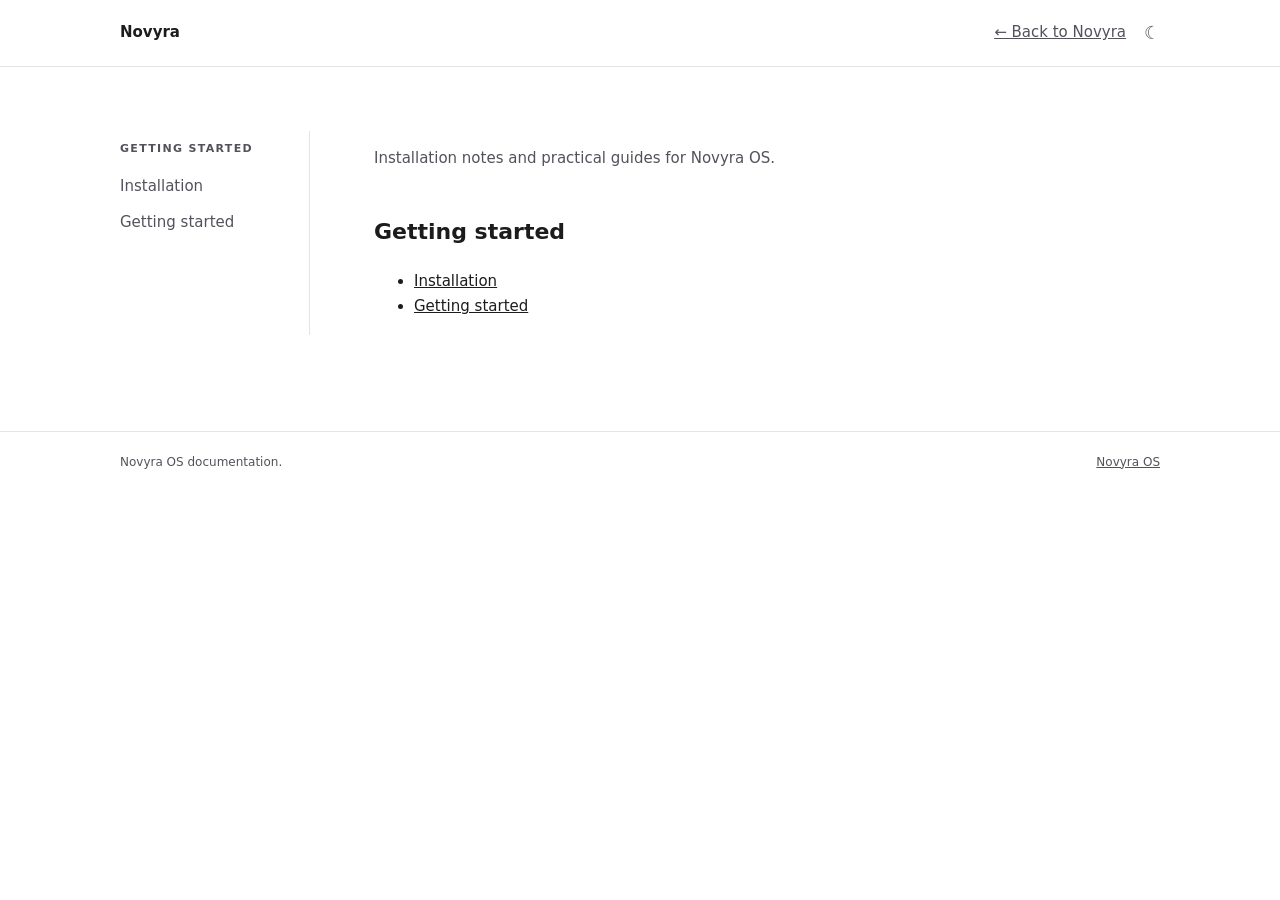
==== docs/wiki/index.html @ eda6849e "make website, wiki" ====
<!DOCTYPE html>
<html lang="en">
<head>
<meta charset="utf-8">
<meta name="viewport" content="width=device-width, initial-scale=1.0">
<title>Wiki home · Novyra Wiki</title>

<link rel="stylesheet" href="../wiki.css">
<link rel="icon" href="../primary-dark-logo.ico" media="(prefers-color-scheme: dark)">
<link rel="icon" href="../primary-light-logo.ico" media="(prefers-color-scheme: light)">
<script>
  const theme = localStorage.getItem('novyra-theme');
  if (theme === 'light' || (!theme && matchMedia('(prefers-color-scheme: light)').matches)) document.documentElement.classList.add('light');
</script>
</head>
<body>
<header class="wiki-topbar">
  <div class="wiki-topbar-inner">
    <a class="wiki-brand" href="index.html">Novyra<span style="color:var(--bg-color)"> · Wiki</span></a>
    <div class="wiki-actions">
      <a class="wiki-back" href="https://CStaks.github.io/novyra/">← Back to Novyra</a>
      <button class="wiki-theme-toggle" type="button" aria-label="Switch to light theme">☼</button>
    </div>
  </div>
</header>
<div class="wiki-layout">
  <nav class="wiki-nav" aria-label="Wiki pages">
<h2>Getting started</h2>
<ul>
<li><a href="installation.html">Installation</a></li>
<li><a href="getting-started.html">Getting started</a></li>
</ul>
  </nav>
  <main class="wiki-content">
<p>Installation notes and practical guides for Novyra OS.</p>
<h2>Getting started</h2>
<ul>
  <li><a href="installation.html">Installation</a></li>
  <li><a href="getting-started.html">Getting started</a></li>
</ul>

  </main>
</div>
<footer class="wiki-footer">
  <div class="wiki-footer-inner">
    <span>Novyra OS documentation.</span>
    <span><a href="https://CStaks.github.io/novyra/">Novyra OS</a></span>
  </div>
</footer>
<script>
  const root = document.documentElement;
  const toggle = document.querySelector('.wiki-theme-toggle');
  function updateTheme() {
    const light = root.classList.contains('light');
    toggle.textContent = light ? '☾' : '☼';
    toggle.setAttribute('aria-label', light ? 'Switch to dark theme' : 'Switch to light theme');
  }
  toggle.addEventListener('click', () => {
    root.classList.toggle('light');
    localStorage.setItem('novyra-theme', root.classList.contains('light') ? 'light' : 'dark');
    updateTheme();
  });
  updateTheme();
</script>
</body>
</html>
---- docs/wiki.css ----
:root {
  color-scheme: dark;
  --bg-color: #1C1C1C;
  --surface-color: #2A2A2A;
  --text-color: #FFFFFF;
  --muted-color: #A1A1AA;
  --border-color: #3F3F46;
}

:root.light {
  color-scheme: light;
  --bg-color: #FFFFFF;
  --surface-color: #F4F4F5;
  --text-color: #1C1C1C;
  --muted-color: #52525B;
  --border-color: #E4E4E7;
}

* { box-sizing: border-box; }
body { margin: 0; background: var(--bg-color); color: var(--text-color); font: 15px/1.7 system-ui, sans-serif; }
a { color: inherit; }
.wiki-topbar { border-bottom: 1px solid var(--border-color); padding: 20px 24px; }
.wiki-topbar-inner, .wiki-layout, .wiki-footer-inner { width: min(1040px, calc(100% - 32px)); margin: auto; }
.wiki-topbar-inner, .wiki-footer-inner { display: flex; justify-content: space-between; gap: 20px; }
.wiki-brand { font-weight: 700; text-decoration: none; }
.wiki-back, .wiki-footer { color: var(--muted-color); }
.wiki-actions { display: flex; align-items: center; gap: 18px; }
.wiki-theme-toggle { border: 0; background: transparent; color: var(--muted-color); cursor: pointer; font-size: 18px; padding: 0; }
.wiki-theme-toggle:hover { color: var(--text-color); }
.wiki-layout { display: grid; grid-template-columns: 190px 1fr; gap: 64px; padding: 64px 0 96px; }
.wiki-nav { border-right: 1px solid var(--border-color); }
.wiki-nav h2 { color: var(--muted-color); font-size: 11px; letter-spacing: .12em; text-transform: uppercase; }
.wiki-nav ul { list-style: none; margin: 16px 0; padding: 0; }
.wiki-nav li { margin: 10px 0; }
.wiki-nav a { color: var(--muted-color); text-decoration: none; }
.wiki-nav a:hover, .wiki-nav a.active { color: var(--text-color); }
.wiki-content { max-width: 680px; }
.wiki-content h1 { margin: 0 0 28px; font-size: clamp(36px, 6vw, 60px); line-height: 1.05; letter-spacing: -.06em; }
.wiki-content h2 { margin-top: 42px; font-size: 22px; }
.wiki-content p { color: var(--muted-color); }
.wiki-content code, .wiki-content pre { background: var(--surface-color); border: 1px solid var(--border-color); border-radius: 6px; }
.wiki-content code { padding: 2px 5px; }
.wiki-content pre { padding: 16px; overflow: auto; color: var(--text-color); }
.wiki-footer { border-top: 1px solid var(--border-color); padding: 20px 0 30px; font-size: 12px; }
@media (max-width: 680px) { .wiki-layout { display: block; padding-top: 40px; } .wiki-nav { border: 0; border-bottom: 1px solid var(--border-color); padding-bottom: 20px; margin-bottom: 44px; } .wiki-nav ul { display: flex; flex-wrap: wrap; gap: 14px; margin-bottom: 0; } .wiki-nav li { margin: 0; } }
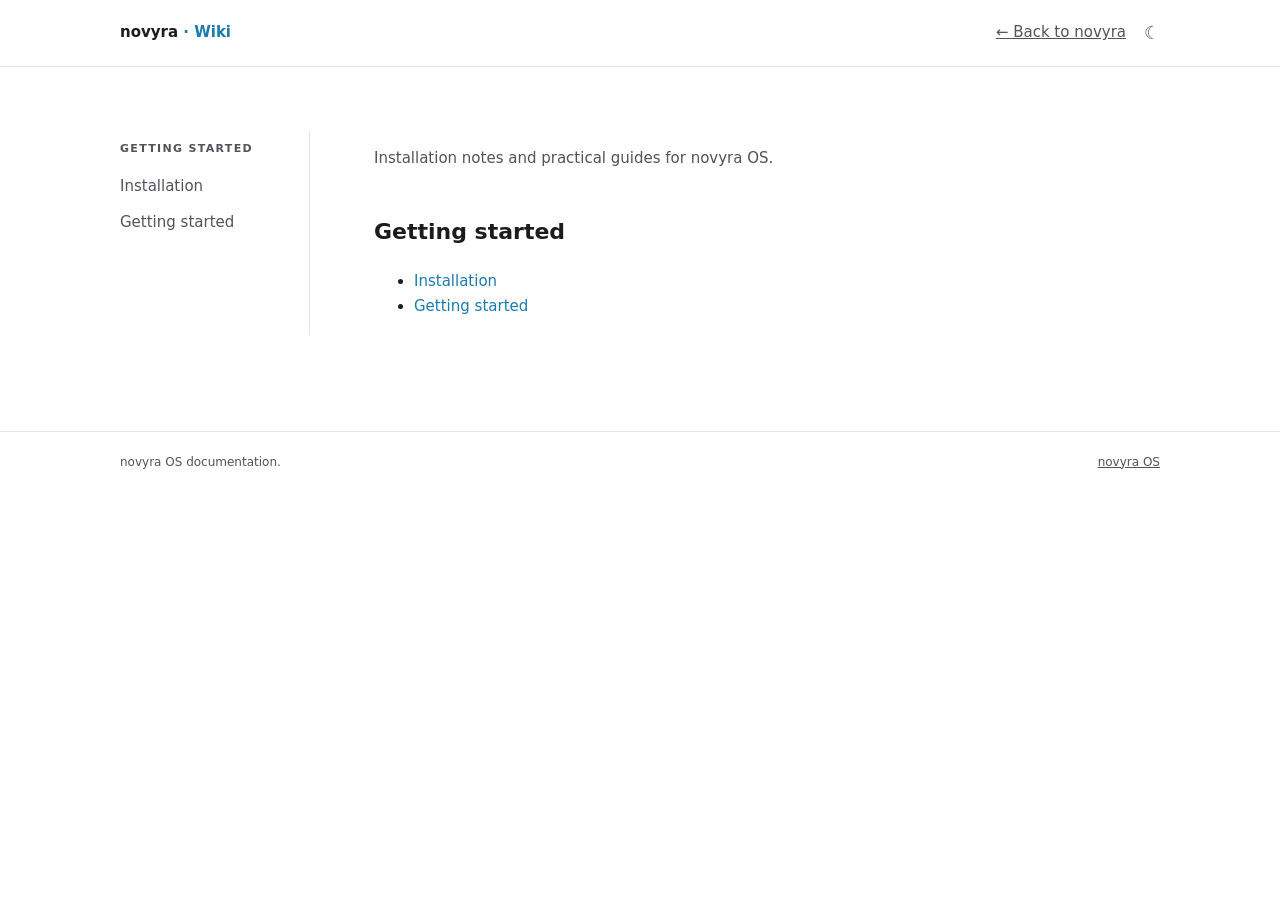
==== commit 2cd30974: "Rebrand docs to lowercase 'novyra' and rework wiki builder Rewrote scripts/build-wiki.py as a depend" ====
--- a/docs/wiki/index.html
+++ b/docs/wiki/index.html
@@ -3,8 +3,7 @@
 <head>
 <meta charset="utf-8">
 <meta name="viewport" content="width=device-width, initial-scale=1.0">
-<title>Wiki home · Novyra Wiki</title>
-
+<title>Wiki home · novyra Wiki</title>
 <link rel="stylesheet" href="../wiki.css">
 <link rel="icon" href="../primary-dark-logo.ico" media="(prefers-color-scheme: dark)">
 <link rel="icon" href="../primary-light-logo.ico" media="(prefers-color-scheme: light)">
@@ -16,9 +15,9 @@
 <body>
 <header class="wiki-topbar">
   <div class="wiki-topbar-inner">
-    <a class="wiki-brand" href="index.html">Novyra<span style="color:var(--bg-color)"> · Wiki</span></a>
+    <a class="wiki-brand" href="index.html">novyra<span class="wiki-brand-dot"> · Wiki</span></a>
     <div class="wiki-actions">
-      <a class="wiki-back" href="https://CStaks.github.io/novyra/">← Back to Novyra</a>
+      <a class="wiki-back" href="https://CStaks.github.io/novyra/">← Back to novyra</a>
       <button class="wiki-theme-toggle" type="button" aria-label="Switch to light theme">☼</button>
     </div>
   </div>
@@ -32,19 +31,18 @@
 </ul>
   </nav>
   <main class="wiki-content">
-<p>Installation notes and practical guides for Novyra OS.</p>
+<p>Installation notes and practical guides for novyra OS.</p>
 <h2>Getting started</h2>
 <ul>
   <li><a href="installation.html">Installation</a></li>
   <li><a href="getting-started.html">Getting started</a></li>
 </ul>
-
   </main>
 </div>
 <footer class="wiki-footer">
   <div class="wiki-footer-inner">
-    <span>Novyra OS documentation.</span>
-    <span><a href="https://CStaks.github.io/novyra/">Novyra OS</a></span>
+    <span>novyra OS documentation.</span>
+    <span><a href="https://CStaks.github.io/novyra/">novyra OS</a></span>
   </div>
 </footer>
 <script>
--- a/docs/wiki.css
+++ b/docs/wiki.css
@@ -5,6 +5,8 @@
   --text-color: #FFFFFF;
   --muted-color: #A1A1AA;
   --border-color: #3F3F46;
+  --accent-color: #238FC9;
+  --accent-hover: #3BA3DB;
 }
 
 :root.light {
@@ -14,6 +16,8 @@
   --text-color: #1C1C1C;
   --muted-color: #52525B;
   --border-color: #E4E4E7;
+  --accent-color: #1B7AAE;
+  --accent-hover: #156A99;
 }
 
 * { box-sizing: border-box; }
@@ -23,6 +27,7 @@
 .wiki-topbar-inner, .wiki-layout, .wiki-footer-inner { width: min(1040px, calc(100% - 32px)); margin: auto; }
 .wiki-topbar-inner, .wiki-footer-inner { display: flex; justify-content: space-between; gap: 20px; }
 .wiki-brand { font-weight: 700; text-decoration: none; }
+.wiki-brand .wiki-brand-dot { color: var(--accent-color); }
 .wiki-back, .wiki-footer { color: var(--muted-color); }
 .wiki-actions { display: flex; align-items: center; gap: 18px; }
 .wiki-theme-toggle { border: 0; background: transparent; color: var(--muted-color); cursor: pointer; font-size: 18px; padding: 0; }
@@ -33,10 +38,12 @@
 .wiki-nav ul { list-style: none; margin: 16px 0; padding: 0; }
 .wiki-nav li { margin: 10px 0; }
 .wiki-nav a { color: var(--muted-color); text-decoration: none; }
-.wiki-nav a:hover, .wiki-nav a.active { color: var(--text-color); }
+.wiki-nav a:hover, .wiki-nav a.active { color: var(--accent-color); }
 .wiki-content { max-width: 680px; }
 .wiki-content h1 { margin: 0 0 28px; font-size: clamp(36px, 6vw, 60px); line-height: 1.05; letter-spacing: -.06em; }
 .wiki-content h2 { margin-top: 42px; font-size: 22px; }
+.wiki-content a { color: var(--accent-color); text-decoration: none; }
+.wiki-content a:hover { color: var(--accent-hover); text-decoration: underline; }
 .wiki-content p { color: var(--muted-color); }
 .wiki-content code, .wiki-content pre { background: var(--surface-color); border: 1px solid var(--border-color); border-radius: 6px; }
 .wiki-content code { padding: 2px 5px; }
